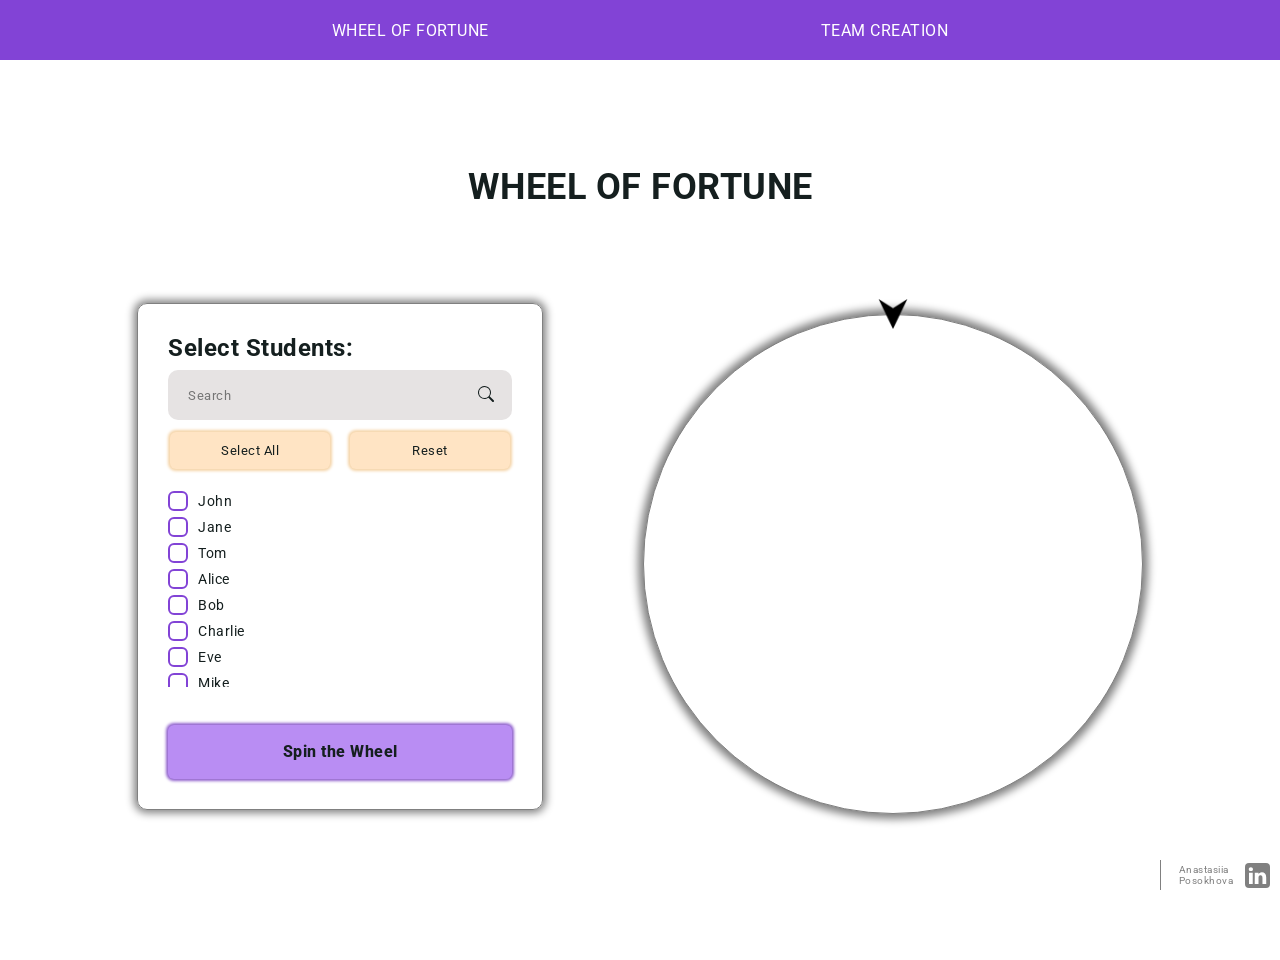
==== index.html @ 31574dc8 "add project" ====
<!DOCTYPE html>
<html lang="en">

<head>
    <meta charset="UTF-8">
    <meta name="viewport" content="width=device-width, initial-scale=1.0">
    <title>WheelOfFortune</title>
    <link rel="preconnect" href="https://fonts.googleapis.com">
    <link rel="preconnect" href="https://fonts.gstatic.com" crossorigin>
    <link href="https://fonts.googleapis.com/css2?family=Roboto:ital,wdth,wght@0,75..100,100..900;1,75..100,100..900&display=swap" rel="stylesheet">
    <link rel="stylesheet" href="style.css">
    <link rel="stylesheet" href="media.css">
    <link rel="stylesheet" href="menu-styles.css">
    <link rel="stylesheet" href="menu-media.css">
</head>

<body>
    <nav>
        <div class="burger">
            <div class="burgerBox"></div>
        </div>
        <ul class="menu">
            <li><a href="index.html">Wheel of Fortune</a></li>
            <li><a href="team-page.html">Team Creation</a></li>
        </ul>
    </nav>

    <main>
        <section class="mainBox">
            <h1>Wheel of Fortune</h1>
            <div class="studentsName"></div>
            <section class="wheelBody">

                <div class="namesBlock">
                    <h2>Select Students:</h2>

                    <div class="searchBox">
                        <input type="search" id="searchBar" placeholder="Search">
                        <button class="searchButton">
                            <svg class="searchIcon" xmlns="http://www.w3.org/2000/svg" width="16" height="16" fill="currentColor" class="bi bi-search" viewBox="0 0 16 16">
                                <path d="M11.742 10.344a6.5 6.5 0 1 0-1.397 1.398h-.001q.044.06.098.115l3.85 3.85a1 1 0 0 0 1.415-1.414l-3.85-3.85a1 1 0 0 0-.115-.1zM12 6.5a5.5 5.5 0 1 1-11 0 5.5 5.5 0 0 1 11 0" />
                            </svg>
                        </button>
                    </div>

                    <div class="listButtons">
                        <input class="checkAllBtn" type="button" name="name1" id="checkAll" value="Select All">
                        <input class="resetAllBtn" type="reset" name="reset" id="resetAll" value="Reset">
                    </div>

                    <div class="listNames">
                        <label><input type="checkbox" value="John" /> John</label>
                        <label><input type="checkbox" value="Jane" /> Jane</label>
                        <label><input type="checkbox" value="Tom" /> Tom</label>
                        <label><input type="checkbox" value="Alice" /> Alice</label>
                        <label><input type="checkbox" value="Bob" /> Bob</label>
                        <label><input type="checkbox" value="Charlie" /> Charlie</label>
                        <label><input type="checkbox" value="Eve" /> Eve</label>
                        <label><input type="checkbox" value="Mike" /> Mike</label>
                        <label><input type="checkbox" value="Lucy" /> Lucy</label>
                        <label><input type="checkbox" value="David" /> David</label>
                        <label><input type="checkbox" value="Emma" /> Emma</label>
                        <label><input type="checkbox" value="James" /> James</label>
                        <label><input type="checkbox" value="Mia" /> Mia</label>
                        <label><input type="checkbox" value="Jack" /> Jack</label>
                        <label><input type="checkbox" value="Sophia" /> Sophia</label>
                        <label><input type="checkbox" value="Liam" /> Liam</label>
                        <label><input type="checkbox" value="Olivia" /> Olivia</label>
                        <label><input type="checkbox" value="Ben" /> Ben</label>
                        <label><input type="checkbox" value="Chloe" /> Chloe</label>
                        <label><input type="checkbox" value="Henry" /> Henry</label>
                        <label><input type="checkbox" value="Grace" /> Grace</label>
                    </div>
                    <button class="submitWheel" type="submit">Spin the Wheel</button>
                </div>
                <div class="wheelCaret">
                    <img src="img/right-arrow.png" alt="caret down" width="30px" height="30px">
                    <div class="wheelMain">
                        <div class="sectorLabels"></div>
                    </div>
                </div>
            </section>
        </section>

        <div class="author">
            <hr>
            <p>Anastasiia Posokhova</p>
            <a href="https://www.linkedin.com/in/anastasiiaposokhova/" target="_blank">
                <svg xmlns="http://www.w3.org/2000/svg" width="16" height="16" fill="grey" class="bi bi-linkedin" viewBox="0 0 16 16">
                    <path d="M0 1.146C0 .513.526 0 1.175 0h13.65C15.474 0 16 .513 16 1.146v13.708c0 .633-.526 1.146-1.175 1.146H1.175C.526 16 0 15.487 0 14.854zm4.943 12.248V6.169H2.542v7.225zm-1.2-8.212c.837 0 1.358-.554 1.358-1.248-.015-.709-.52-1.248-1.342-1.248S2.4 3.226 2.4 3.934c0 .694.521 1.248 1.327 1.248zm4.908 8.212V9.359c0-.216.016-.432.08-.586.173-.431.568-.878 1.232-.878.869 0 1.216.662 1.216 1.634v3.865h2.401V9.25c0-2.22-1.184-3.252-2.764-3.252-1.274 0-1.845.7-2.165 1.193v.025h-.016l.016-.025V6.169h-2.4c.03.678 0 7.225 0 7.225z" />
                </svg>
            </a>
        </div>
    </main>
    <script src="main.js"></script>
</body>

</html>
---- style.css ----
* {
    margin: 0px;
    padding: 0px;
    box-sizing: border-box;
    font-family: "Roboto", serif;
    list-style: none;
    letter-spacing: 0.5px;
    color: rgb(21, 31, 31);
    scrollbar-width: thin;
}

body {
    position: relative;
    height: 100vh;
}

.burger {
    display: none;
}


main {
    display: flex;
    flex-direction: column;
    justify-content: center;
    align-items: center;
    gap: 10px;
    height: 100%;
}

.mainBox {
    display: flex;
    flex-direction: column;
    align-items: center;
    justify-content: center;
    gap: 1em;
    padding-bottom: 40px;
}

h1 {
    text-transform: uppercase;
    font-size: 36px;
    cursor: default;
}

h2 {
    cursor: default;
}

.studentsName {
    width: 100%;
    height: 60px;
    display: flex;
    justify-content: center;
    align-items: center;
    font-weight: 600;
    font-size: larger;
    color: rgb(123, 6, 39);
}

input::-webkit-search-decoration,
input::-webkit-search-cancel-button,
input::-webkit-search-results-button,
input::-webkit-search-results-decoration {
    display: none;
}

.searchBox {
    display: flex;
    height: 50px;
}

.searchIcon:hover {
    width: 20px;
    height: 20px;
}

.searchBox input,
.searchBox button {
    background-color: #e6e3e3;
    border: none;
    outline: none;
}

.searchBox input {
    flex-basis: 85%;
    border-top-left-radius: 10px;
    border-bottom-left-radius: 10px;
    padding: 12px 0px 12px 20px;
}

.searchBox button {
    flex-basis: 15%;
    padding: 12px;
    border-top-right-radius: 10px;
    border-bottom-right-radius: 10px;
    cursor: pointer;
}

.wheelBody {
    display: flex;
    justify-content: center;
    align-items: center;
    gap: 100px;
    height: 80%;
}

.wheelCaret {
    display: flex;
    flex-direction: column;
    align-items: center;
    justify-content: center;
}

.wheelCaret img {
    transform: rotate(90deg);
    margin-bottom: -15px;
    z-index: 1;
}

.wheelMain {
    width: 500px;
    height: 500px;
    position: relative;
    border-radius: 50%;
    border: 1px solid gray;
    box-shadow: 0px 0px 8px 5px gray;
}

.sectorLabels {
    position: absolute;
    top: 0;
    left: 0;
    width: 100%;
    height: 100%;
    border-radius: 50%;
}

.sectorLabels div {
    position: absolute;
    top: 48%;
    left: 37%;
    font-size: 14px;
    line-height: 1;
    color: black;
    text-align: start;
    width: 130px;
}

.namesBlock {
    min-height: fit-content;
    border: 1px solid gray;
    box-shadow: 0px 0px 8px 3px gray;
    border-radius: 10px;
    padding: 30px;
    display: flex;
    flex-direction: column;
    gap: 8px;
}

.listButtons {
    display: flex;
    gap: 20px;
    align-items: center;
    justify-content: space-between;
    padding: 4px 2px;
}

label {
    display: flex;
    align-items: center;
    gap: 10px;
}

input[type='checkbox'] {
    appearance: none;
    cursor: pointer;
    background: #fff;
    border: 2px solid #8243D6;
    height: 20px;
    width: 20px;
    border-radius: 6px;
    position: relative;
}

input[type="checkbox"]::before {
    content: "";
    position: absolute;
    margin: auto;
    left: 0;
    right: 0;
    bottom: 0;
    overflow: hidden;
    top: 0;
}

input[type="checkbox"]:checked::before {
    background-color: #8243D6;
    height: 14px;
    width: 14px;
    border-radius: 4px;
}

.checkAllBtn,
.resetAllBtn {
    padding: 10px 0px;
    outline: none;
    border: 1px solid transparent;
    box-shadow: 0px 0px 3px 2px rgb(245, 212, 168);
    background-color: bisque;
    border-radius: 6px;
    cursor: pointer;
    width: 160px;
    letter-spacing: 0.5px;
    margin-bottom: 10px;
    transition: 0.3s;
}

.checkAllBtn:hover,
.resetAllBtn:hover {
    box-shadow: 0px 0px 3px 2px rgb(230, 124, 75);
    background-color: rgb(247, 146, 63);
    color: white;
    font-weight: 600;
}

.listNames {
    gap: 6px;
    display: flex;
    flex-direction: column;
    height: 14em;
    overflow-y: auto;
    flex-wrap: nowrap;
    font-size: 14px;
}

@keyframes spinSlowDown {
    0% {
        transform: rotate(0deg);
    }

    90% {
        transform: rotate(var(--finalAngle));
    }

    100% {
        transform: rotate(calc(var(--finalAngle) + 1deg));
    }
}

.submitWheel {
    padding: 16px 24px;
    margin-top: 30px;
    outline: none;
    border: 1px solid transparent;
    box-shadow: 0px 0px 3px 2px #9061cd;
    background-color: #b98df3;
    border-radius: 6px;
    cursor: pointer;
    font-weight: 800;
    font-size: 16px;
    line-height: 20px;
    color: rgb(21, 31, 31);
    transition: 0.3s;
}

.submitWheel:hover {
    box-shadow: 0px 0px 3px 2px #8243D6;
    background-color: #8243D6;
    color: white;
    font-weight: 800;
    font-size: larger;
}

.author {
    display: flex;
    justify-content: end;
    align-items: center;
    width: 100%;
    gap: 12px;
    position: fixed;
    bottom: 10px;
    margin-right: 20px;
}

.author hr {
    height: 30px;
    width: 1px;
    background-color: gray;
    border: none;
    margin-right: 6px;
}

.author p {
    width: min-content;
    font-size: 10px;
    color: gray;
}

.author a {
    display: flex;
    justify-content: center;
    align-items: center;
}

.author a svg {
    height: 25px;
    width: 25px;
    border-radius: 4px;
}
---- media.css ----
/* Медиазапрос для экранов Full HD*/
@media (min-width: 1800px) and (max-width: 4000px) {
    body {
        overflow: hidden;
    }

    main {
        justify-content: space-evenly;
        height: 100%;
    }

    .mainBox {
        gap: 40px;
    }

    .mainBox h1 {
        font-size: 46px;
    }

    h2 {
        font-size: 24px;
    }

    .studentsName {
        font-size: 28px;
    }

    .sectorLabels div {
        top: 49%;
        left: 32%;
        font-size: 16px;
        width: 216px;
    }

    .searchBox {
        height: 60px;
    }

    .searchBox input {
        padding: 20px 0px 20px 30px;
        font-size: 18px;
        line-height: 24px;
    }

    .searchIcon {
        width: 20px;
        height: 20px;
    }

    .searchBox button {
        flex-basis: 15%;
        padding: 20px;
    }

    .wheelMain {
        width: 600px;
        height: 600px;
    }

    .wheelBody {
        width: 100%;
        justify-content: center;
    }

    .listNames {
        font-size: 22px;
        gap: 10px;
    }

    .namesBlock {
        width: 40em;
    }


    input[type='checkbox'] {
        height: 26px;
        width: 26px;
    }

    input[type="checkbox"]:checked::before {
        background-color: #8243D6;
        height: 18px;
        width: 18px;
    }

    .mainBox {
        justify-content: center;
        width: 90%;
    }

    .checkAllBtn,
    .resetAllBtn {
        width: 50%;
        padding: 16px 0px;
        font-size: 22px;
    }

    .submitWheel {
        padding: 36px 0px;
        font-size: 26px;
    }

    .submitWheel:hover {
        font-size: 30px;
    }

    .author {
        gap: 16px;
        padding-top: 0px;
    }

    .author p {
        font-size: 16px;
    }

}

@media (min-width:1000px) and (max-width:1800px) {
    body {
        overflow: hidden;
    }
}

/* Медиазапрос для экранов дo 1000px */
@media (min-width: 600px) and (max-width: 999px) {
    body {
        font-size: 12px;
        overflow: visible;
    }

    main {
        height: 100vh;
        justify-content: start;
    }

    h2 {
        display: none;
    }

    .namesBlock {
        width: 90vw;
        box-shadow: none;
        border: none;
        padding: 0px;
    }

    .listButtons {
        width: 100%;
        justify-content: space-between;
    }

    .checkAllBtn,
    .resetAllBtn {
        width: 50%;
        box-shadow: none;
    }

    .submitWheel {
        box-shadow: none;
    }

    .checkAllBtn:hover,
    .resetAllBtn:hover,
    .submitWheel:hover {
        box-shadow: none;
    }

    .mainBox {
        gap: 16px;
        justify-content: start;
        gap: 0px;
    }

    .mainBox h1 {
        font-size: 24px;
        padding-top: 30px;
    }

    .studentsName {
        padding: 10px 0px;
    }

    .wheelMain {
        width: 500px;
        height: 500px;
    }

    .sectorLabels div {
        top: 49%;
        font-size: 12px;
    }

    .wheelCaret img {
        width: 20px;
        height: 20px;
        margin-bottom: -10px;
    }

    .listNames {
        height: 200px;
        padding: 6px;
    }

    .wheelBody {
        flex-direction: column;
        height: 100%;
        gap: 30px;
    }

    .author {
        gap: 10px;
        padding-top: 40px;
        position: relative;
        justify-content: center;
        margin: 0px;
    }

    .author hr {
        display: none;
    }

    .author p {
        font-size: 10px;
        width: max-content;
    }

    .author a svg {
        height: 20px;
        width: 20px;
    }
}

/* Медиазапрос для экранов до 600px */
@media (max-width: 600px) {
    body {
        font-size: 10px;
        overflow: visible;
    }

    main {
        height: 100vh;
        justify-content: start;
        padding-top: 20px;
    }

    h2 {
        text-align: center;
        font-size: 14px;
    }

    .mainBox {
        justify-content: start;
        gap: 0px;
    }

    .mainBox h1 {
        font-size: 20px;
    }

    .studentsName {
        padding: 6px 0px;
    }

    .wheelBody {
        flex-direction: column;
        gap: 30px;
        height: 100%;
    }

    .wheelCaret img {
        width: 20px;
        height: 20px;
        margin-bottom: -10px;
    }

    .wheelMain {
        width: 360px;
        height: 360px;
    }

    .sectorLabels div {
        left: 50%;
        font-size: 8px;
        width: 1px;
    }

    .namesBlock {
        min-width: 360px;
        box-shadow: none;
        border: none;
        padding: 0px;
        gap: 6px;
    }

    .listButtons {
        width: 100%;
    }

    .checkAllBtn,
    .resetAllBtn {
        width: 50%;
        box-shadow: none;
    }

    .checkAllBtn:hover,
    .resetAllBtn:hover {
        box-shadow: none;
    }

    .listNames {
        height: 100px;
        padding: 6px;
        font-size: 12px;
    }

    input[type='checkbox'] {
        height: 10px;
        width: 10px;
        border-radius: 6px;
        border: 1px solid #8243D6;
    }

    input[type="checkbox"]:checked::before {
        height: 6px;
        width: 6px;
    }

    .submitWheel {
        padding: 16px 20px;
        margin-top: 16px;
        font-size: 14px;
        line-height: 16px;
        box-shadow: none;
    }

    .submitWheel:hover {
        font-size: 14px;
        box-shadow: none;
    }

    .author {
        gap: 10px;
        padding-top: 40px;
        position: relative;
        justify-content: center;
        margin: 0px;
    }

    .author hr {
        display: none;
    }

    .author p {
        font-size: 10px;
        width: max-content;
    }

    .author a svg {
        height: 20px;
        width: 20px;
    }
}
---- menu-styles.css ----
nav {
    display: flex;
    justify-content: space-evenly;
    align-items: center;
    width: 100%;
    height: 60px;
    background-color: #8243d6;
}

.menu {
    display: flex;
    justify-content: space-evenly;
    align-items: center;
    width: 100%;
}

.menu li a {
    text-decoration: none;
    text-transform: uppercase;
    color: white;
}

main {
    width: 100%;
}
---- menu-media.css ----
@media (max-width:999px) {
    nav {
        background-color: transparent;
        display: flex;
        align-items: center;
        justify-content: end;
        position: fixed;
        top: 0px;
        padding-right: 20px;
    }

    .burger {
        cursor: pointer;
        width: 30px;
        height: 30px;
        position: relative;
        display: flex;
        justify-content: center;
        align-items: center;
    }

    .burgerBox {
        display: block;
        background-color: #323232;
        width: 20px;
        height: 2px;
        left: 0;
        position: relative;
        transition: 0.3s;
    }

    .burgerBox::before {
        content: "";
        display: block;
        background-color: #323232;
        width: 20px;
        height: 2px;
        left: 0;
        top: -6px;
        position: absolute;
        transition: 0.3s;
    }

    .burgerBox::after {
        content: "";
        display: block;
        background-color: #323232;
        width: 20px;
        height: 2px;
        left: 0;
        top: 6px;
        position: absolute;
        transition: 0.3s;
    }

    .burgerBox.active::before {
        transform: rotate(45deg);
        top: 0;
    }

    .burgerBox.active::after {
        transform: rotate(-45deg);
        top: 0;
    }

    .burgerBox.active {
        background-color: transparent;
    }

    .menu {
        visibility: hidden;
        opacity: 0;
        position: absolute;
        top: 60px;
        /* Смещение вниз от бургер-кнопки */
        right: 0px;
        background-color: rgb(228, 212, 244);
        box-shadow: 0 4px 6px rgba(0, 0, 0, 0.1);
        border-radius: 0px;
        width: 100%;
        list-style: none;
        z-index: 1000;
    }

    .menu.active {
        visibility: visible;
        opacity: 1;
        display: block;
    }

    .menu li {
        padding: 15px 15px;
    }

    .menu li a {
        text-decoration: none;
        text-align: center;
        color: black;
        display: block;
        transition: 0.3s;
        font-size: 14px;
    }

    .menu li:hover {
        background-color: rgb(246, 202, 165);
    }
}
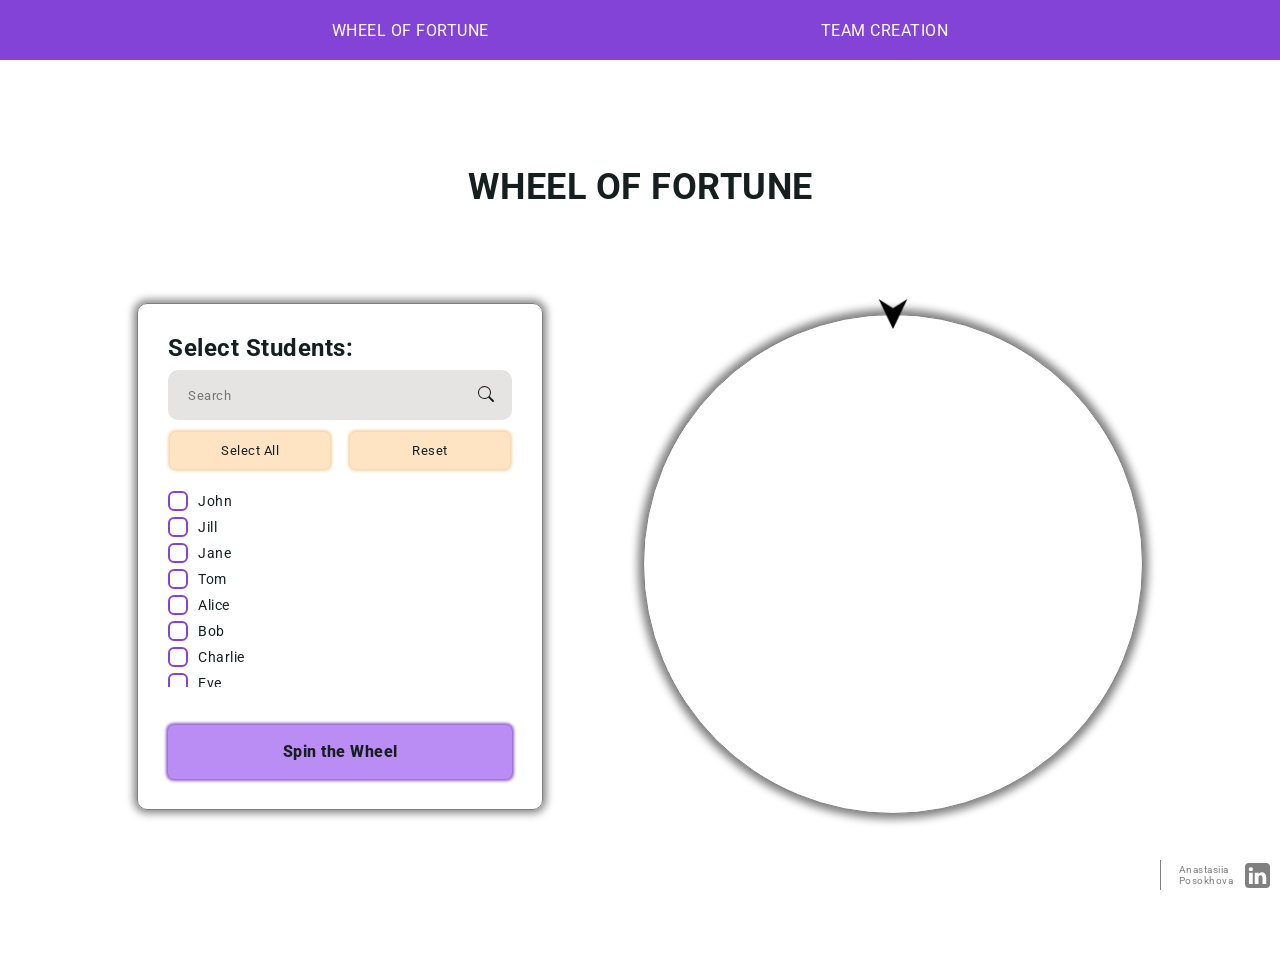
==== commit 03a2cd1c: "Update index.html" ====
--- a/index.html
+++ b/index.html
@@ -50,6 +50,7 @@
 
                     <div class="listNames">
                         <label><input type="checkbox" value="John" /> John</label>
+                        <label><input type="checkbox" value="John" /> Jill</label>
                         <label><input type="checkbox" value="Jane" /> Jane</label>
                         <label><input type="checkbox" value="Tom" /> Tom</label>
                         <label><input type="checkbox" value="Alice" /> Alice</label>
@@ -95,4 +96,4 @@
     <script src="main.js"></script>
 </body>
 
-</html>+</html>
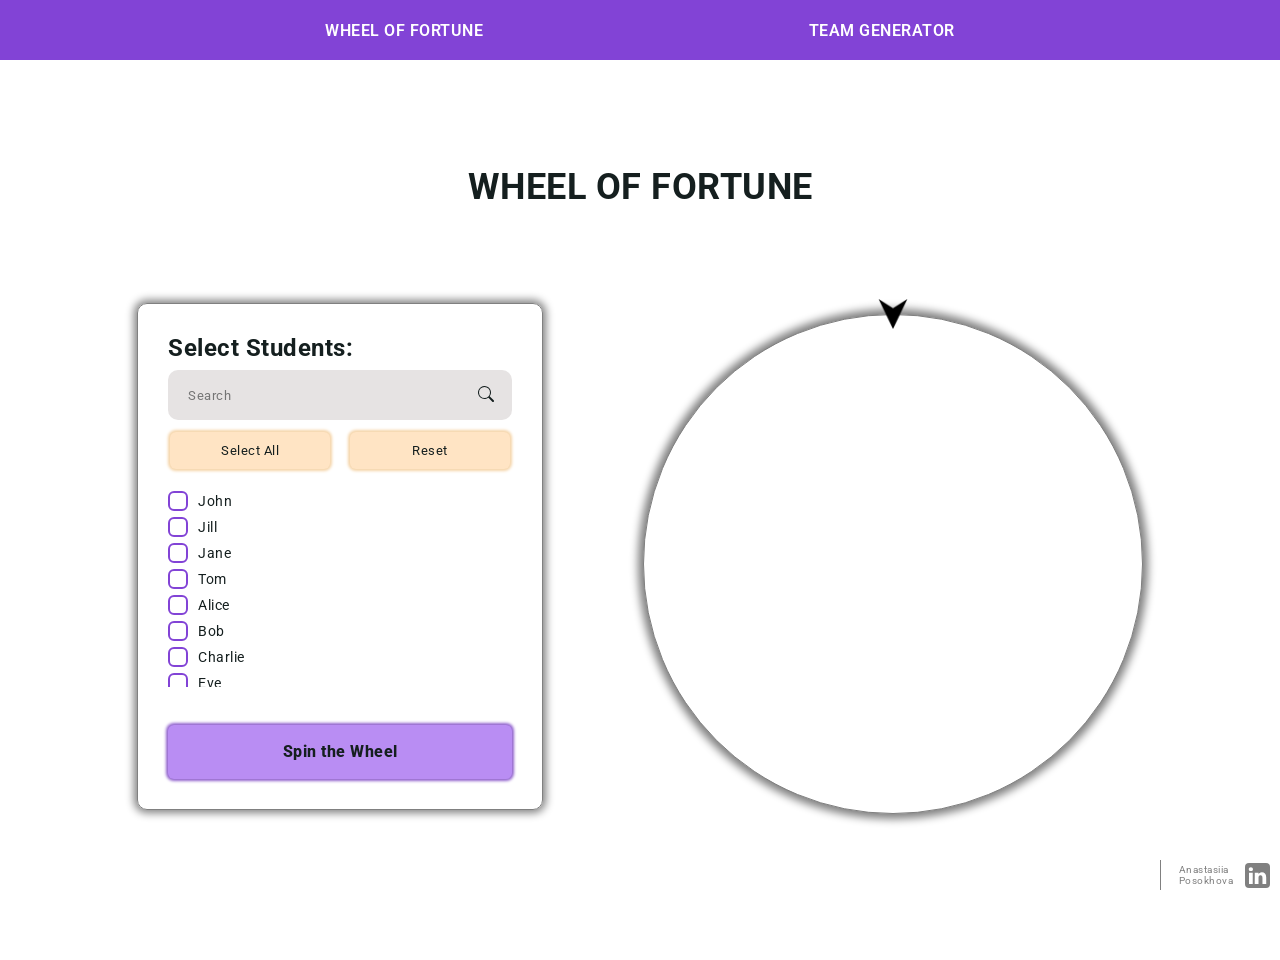
==== commit b21de5af: "upd teams" ====
--- a/index.html
+++ b/index.html
@@ -5,13 +5,15 @@
     <meta charset="UTF-8">
     <meta name="viewport" content="width=device-width, initial-scale=1.0">
     <title>WheelOfFortune</title>
+    <link rel="shortcut icon" href="img/lottery.png" type="image/x-icon">
     <link rel="preconnect" href="https://fonts.googleapis.com">
     <link rel="preconnect" href="https://fonts.gstatic.com" crossorigin>
     <link href="https://fonts.googleapis.com/css2?family=Roboto:ital,wdth,wght@0,75..100,100..900;1,75..100,100..900&display=swap" rel="stylesheet">
-    <link rel="stylesheet" href="style.css">
-    <link rel="stylesheet" href="media.css">
-    <link rel="stylesheet" href="menu-styles.css">
-    <link rel="stylesheet" href="menu-media.css">
+
+    <link rel="stylesheet" href="./styles/style.css">
+    <link rel="stylesheet" href="./styles/media.css">
+    <link rel="stylesheet" href="./styles/navStyles/menu-styles.css">
+    <link rel="stylesheet" href="./styles/navStyles/menu-media.css">
 </head>
 
 <body>
@@ -21,7 +23,7 @@
         </div>
         <ul class="menu">
             <li><a href="index.html">Wheel of Fortune</a></li>
-            <li><a href="team-page.html">Team Creation</a></li>
+            <li><a href="teamGenerator/teamGenerator.html">Team Generator</a></li>
         </ul>
     </nav>
 
@@ -48,30 +50,7 @@
                         <input class="resetAllBtn" type="reset" name="reset" id="resetAll" value="Reset">
                     </div>
 
-                    <div class="listNames">
-                        <label><input type="checkbox" value="John" /> John</label>
-                        <label><input type="checkbox" value="John" /> Jill</label>
-                        <label><input type="checkbox" value="Jane" /> Jane</label>
-                        <label><input type="checkbox" value="Tom" /> Tom</label>
-                        <label><input type="checkbox" value="Alice" /> Alice</label>
-                        <label><input type="checkbox" value="Bob" /> Bob</label>
-                        <label><input type="checkbox" value="Charlie" /> Charlie</label>
-                        <label><input type="checkbox" value="Eve" /> Eve</label>
-                        <label><input type="checkbox" value="Mike" /> Mike</label>
-                        <label><input type="checkbox" value="Lucy" /> Lucy</label>
-                        <label><input type="checkbox" value="David" /> David</label>
-                        <label><input type="checkbox" value="Emma" /> Emma</label>
-                        <label><input type="checkbox" value="James" /> James</label>
-                        <label><input type="checkbox" value="Mia" /> Mia</label>
-                        <label><input type="checkbox" value="Jack" /> Jack</label>
-                        <label><input type="checkbox" value="Sophia" /> Sophia</label>
-                        <label><input type="checkbox" value="Liam" /> Liam</label>
-                        <label><input type="checkbox" value="Olivia" /> Olivia</label>
-                        <label><input type="checkbox" value="Ben" /> Ben</label>
-                        <label><input type="checkbox" value="Chloe" /> Chloe</label>
-                        <label><input type="checkbox" value="Henry" /> Henry</label>
-                        <label><input type="checkbox" value="Grace" /> Grace</label>
-                    </div>
+                    <div class="listNames"></div>
                     <button class="submitWheel" type="submit">Spin the Wheel</button>
                 </div>
                 <div class="wheelCaret">
@@ -93,7 +72,8 @@
             </a>
         </div>
     </main>
+    <script src="studentsList.js"></script>
     <script src="main.js"></script>
 </body>
 
-</html>
+</html>
--- a/styles/style.css
+++ b/styles/style.css
@@ -0,0 +1,311 @@
+* {
+    margin: 0px;
+    padding: 0px;
+    box-sizing: border-box;
+    font-family: "Roboto", serif;
+    list-style: none;
+    letter-spacing: 0.5px;
+    color: rgb(21, 31, 31);
+    scrollbar-width: thin;
+}
+
+body {
+    position: relative;
+    height: 100vh;
+}
+
+.burger {
+    display: none;
+}
+
+
+main {
+    display: flex;
+    flex-direction: column;
+    justify-content: center;
+    align-items: center;
+    gap: 10px;
+    height: 100%;
+    width: 100%;
+}
+
+.mainBox {
+    display: flex;
+    flex-direction: column;
+    align-items: center;
+    justify-content: center;
+    gap: 1em;
+    padding-bottom: 40px;
+}
+
+h1 {
+    text-transform: uppercase;
+    font-size: 36px;
+    cursor: default;
+}
+
+h2 {
+    cursor: default;
+}
+
+.studentsName {
+    width: 100%;
+    height: 60px;
+    display: flex;
+    justify-content: center;
+    align-items: center;
+    font-weight: 600;
+    font-size: larger;
+    color: rgb(123, 6, 39);
+}
+
+input::-webkit-search-decoration,
+input::-webkit-search-cancel-button,
+input::-webkit-search-results-button,
+input::-webkit-search-results-decoration {
+    display: none;
+}
+
+.searchBox {
+    display: flex;
+    height: 50px;
+}
+
+.searchIcon:hover {
+    width: 20px;
+    height: 20px;
+}
+
+.searchBox input,
+.searchBox button {
+    background-color: #e6e3e3;
+    border: none;
+    outline: none;
+}
+
+.searchBox input {
+    flex-basis: 85%;
+    border-top-left-radius: 10px;
+    border-bottom-left-radius: 10px;
+    padding: 12px 0px 12px 20px;
+}
+
+.searchBox button {
+    flex-basis: 15%;
+    padding: 12px;
+    border-top-right-radius: 10px;
+    border-bottom-right-radius: 10px;
+    cursor: pointer;
+}
+
+.wheelBody {
+    display: flex;
+    justify-content: center;
+    align-items: center;
+    gap: 100px;
+    height: 80%;
+}
+
+.wheelCaret {
+    display: flex;
+    flex-direction: column;
+    align-items: center;
+    justify-content: center;
+}
+
+.wheelCaret img {
+    transform: rotate(90deg);
+    margin-bottom: -15px;
+    z-index: 1;
+}
+
+.wheelMain {
+    width: 500px;
+    height: 500px;
+    position: relative;
+    border-radius: 50%;
+    border: 1px solid gray;
+    box-shadow: 0px 0px 8px 5px gray;
+}
+
+.sectorLabels {
+    position: absolute;
+    top: 0;
+    left: 0;
+    width: 100%;
+    height: 100%;
+    border-radius: 50%;
+}
+
+.sectorLabels div {
+    position: absolute;
+    top: 48%;
+    left: 37%;
+    font-size: 14px;
+    line-height: 1;
+    color: black;
+    text-align: start;
+    width: 130px;
+}
+
+.namesBlock {
+    min-height: fit-content;
+    border: 1px solid gray;
+    box-shadow: 0px 0px 8px 3px gray;
+    border-radius: 10px;
+    padding: 30px;
+    display: flex;
+    flex-direction: column;
+    gap: 8px;
+}
+
+.listButtons {
+    display: flex;
+    gap: 20px;
+    align-items: center;
+    justify-content: space-between;
+    padding: 4px 2px;
+}
+
+label {
+    display: flex;
+    align-items: center;
+    gap: 10px;
+}
+
+input[type='checkbox'] {
+    appearance: none;
+    cursor: pointer;
+    background: #fff;
+    border: 2px solid #8243D6;
+    height: 20px;
+    width: 20px;
+    border-radius: 6px;
+    position: relative;
+}
+
+input[type="checkbox"]::before {
+    content: "";
+    position: absolute;
+    margin: auto;
+    left: 0;
+    right: 0;
+    bottom: 0;
+    overflow: hidden;
+    top: 0;
+}
+
+input[type="checkbox"]:checked::before {
+    background-color: #8243D6;
+    height: 14px;
+    width: 14px;
+    border-radius: 4px;
+}
+
+.checkAllBtn,
+.resetAllBtn {
+    padding: 10px 0px;
+    outline: none;
+    border: 1px solid transparent;
+    box-shadow: 0px 0px 3px 2px rgb(245, 212, 168);
+    background-color: bisque;
+    border-radius: 6px;
+    cursor: pointer;
+    width: 160px;
+    letter-spacing: 0.5px;
+    margin-bottom: 10px;
+    transition: 0.3s;
+}
+
+.checkAllBtn:hover,
+.resetAllBtn:hover {
+    box-shadow: 0px 0px 3px 2px rgb(230, 124, 75);
+    background-color: rgb(247, 146, 63);
+    color: white;
+    font-weight: 600;
+}
+
+.listNames {
+    gap: 6px;
+    display: flex;
+    flex-direction: column;
+    height: 14em;
+    overflow-y: auto;
+    flex-wrap: nowrap;
+    font-size: 14px;
+}
+
+@keyframes spinSlowDown {
+    0% {
+        transform: rotate(0deg);
+    }
+
+    90% {
+        transform: rotate(var(--finalAngle));
+    }
+
+    100% {
+        transform: rotate(calc(var(--finalAngle) + 1deg));
+    }
+}
+
+.submitWheel {
+    padding: 16px 24px;
+    margin-top: 30px;
+    outline: none;
+    border: 1px solid transparent;
+    box-shadow: 0px 0px 3px 2px #9061cd;
+    background-color: #b98df3;
+    border-radius: 6px;
+    cursor: pointer;
+    font-weight: 800;
+    font-size: 16px;
+    line-height: 20px;
+    color: rgb(21, 31, 31);
+    transition: 0.3s;
+}
+
+.submitWheel:hover {
+    box-shadow: 0px 0px 3px 2px #8243D6;
+    background-color: #8243D6;
+    color: white;
+    font-weight: 800;
+    font-size: larger;
+}
+
+.author {
+    display: flex;
+    justify-content: end;
+    align-items: center;
+    width: 100%;
+    gap: 12px;
+    position: fixed;
+    bottom: 10px;
+    margin-right: 20px;
+}
+
+.author hr {
+    height: 30px;
+    width: 1px;
+    background-color: gray;
+    border: none;
+    margin-right: 6px;
+}
+
+.author p {
+    width: min-content;
+    font-size: 10px;
+    color: gray;
+}
+
+.author a {
+    display: flex;
+    justify-content: center;
+    align-items: center;
+}
+
+.author a svg {
+    height: 25px;
+    width: 25px;
+    border-radius: 4px;
+}
--- a/styles/media.css
+++ b/styles/media.css
@@ -0,0 +1,362 @@
+/* Медиазапрос для экранов Full HD*/
+@media (min-width: 1800px) and (max-width: 4000px) {
+    body {
+        overflow: hidden;
+    }
+
+    main {
+        justify-content: space-evenly;
+        height: 100%;
+    }
+
+    .mainBox {
+        gap: 40px;
+    }
+
+    .mainBox h1 {
+        font-size: 46px;
+    }
+
+    h2 {
+        font-size: 24px;
+    }
+
+    .studentsName {
+        font-size: 28px;
+    }
+
+    .sectorLabels div {
+        top: 49%;
+        left: 32%;
+        font-size: 16px;
+        width: 216px;
+    }
+
+    .searchBox {
+        height: 60px;
+    }
+
+    .searchBox input {
+        padding: 20px 0px 20px 30px;
+        font-size: 18px;
+        line-height: 24px;
+    }
+
+    .searchIcon {
+        width: 20px;
+        height: 20px;
+    }
+
+    .searchBox button {
+        flex-basis: 15%;
+        padding: 20px;
+    }
+
+    .wheelMain {
+        width: 600px;
+        height: 600px;
+    }
+
+    .wheelBody {
+        width: 100%;
+        justify-content: center;
+    }
+
+    .listNames {
+        font-size: 22px;
+        gap: 10px;
+    }
+
+    .namesBlock {
+        width: 40em;
+    }
+
+
+    input[type='checkbox'] {
+        height: 26px;
+        width: 26px;
+    }
+
+    input[type="checkbox"]:checked::before {
+        background-color: #8243D6;
+        height: 18px;
+        width: 18px;
+    }
+
+    .mainBox {
+        justify-content: center;
+        width: 90%;
+    }
+
+    .checkAllBtn,
+    .resetAllBtn {
+        width: 50%;
+        padding: 16px 0px;
+        font-size: 22px;
+    }
+
+    .submitWheel {
+        padding: 36px 0px;
+        font-size: 26px;
+    }
+
+    .submitWheel:hover {
+        font-size: 30px;
+    }
+
+    .author {
+        gap: 16px;
+        padding-top: 0px;
+    }
+
+    .author p {
+        font-size: 16px;
+    }
+
+}
+
+@media (min-width:1000px) and (max-width:1800px) {
+    body {
+        overflow: hidden;
+    }
+}
+
+/* Медиазапрос для экранов дo 1000px */
+@media (min-width: 600px) and (max-width: 999px) {
+    body {
+        font-size: 12px;
+        overflow: visible;
+    }
+
+    main {
+        height: 100vh;
+        justify-content: start;
+    }
+
+    h2 {
+        display: none;
+    }
+
+    .namesBlock {
+        width: 90vw;
+        box-shadow: none;
+        border: none;
+        padding: 0px;
+    }
+
+    .listButtons {
+        width: 100%;
+        justify-content: space-between;
+    }
+
+    .checkAllBtn,
+    .resetAllBtn {
+        width: 50%;
+        box-shadow: none;
+    }
+
+    .submitWheel {
+        box-shadow: none;
+    }
+
+    .checkAllBtn:hover,
+    .resetAllBtn:hover,
+    .submitWheel:hover {
+        box-shadow: none;
+    }
+
+    .mainBox {
+        gap: 16px;
+        justify-content: start;
+        gap: 0px;
+    }
+
+    .mainBox h1 {
+        font-size: 24px;
+        padding-top: 30px;
+    }
+
+    .studentsName {
+        padding: 10px 0px;
+    }
+
+    .wheelMain {
+        width: 500px;
+        height: 500px;
+    }
+
+    .sectorLabels div {
+        top: 49%;
+        font-size: 12px;
+    }
+
+    .wheelCaret img {
+        width: 20px;
+        height: 20px;
+        margin-bottom: -10px;
+    }
+
+    .listNames {
+        height: 200px;
+        padding: 6px;
+    }
+
+    .wheelBody {
+        flex-direction: column;
+        height: 100%;
+        gap: 30px;
+    }
+
+    .author {
+        gap: 10px;
+        padding-top: 40px;
+        position: relative;
+        justify-content: center;
+        margin: 0px;
+    }
+
+    .author hr {
+        display: none;
+    }
+
+    .author p {
+        font-size: 10px;
+        width: max-content;
+    }
+
+    .author a svg {
+        height: 20px;
+        width: 20px;
+    }
+}
+
+/* Медиазапрос для экранов до 600px */
+@media (max-width: 600px) {
+    body {
+        font-size: 10px;
+        overflow: visible;
+    }
+
+    main {
+        height: 100vh;
+        justify-content: start;
+        padding-top: 20px;
+    }
+
+    h2 {
+        text-align: center;
+        font-size: 14px;
+    }
+
+    .mainBox {
+        justify-content: start;
+        gap: 0px;
+    }
+
+    .mainBox h1 {
+        font-size: 20px;
+    }
+
+    .studentsName {
+        padding: 6px 0px;
+    }
+
+    .wheelBody {
+        flex-direction: column;
+        gap: 30px;
+        height: 100%;
+    }
+
+    .wheelCaret img {
+        width: 20px;
+        height: 20px;
+        margin-bottom: -10px;
+    }
+
+    .wheelMain {
+        width: 360px;
+        height: 360px;
+    }
+
+    .sectorLabels div {
+        left: 50%;
+        font-size: 8px;
+        width: 1px;
+    }
+
+    .namesBlock {
+        min-width: 360px;
+        box-shadow: none;
+        border: none;
+        padding: 0px;
+        gap: 6px;
+    }
+
+    .listButtons {
+        width: 100%;
+    }
+
+    .checkAllBtn,
+    .resetAllBtn {
+        width: 50%;
+        box-shadow: none;
+    }
+
+    .checkAllBtn:hover,
+    .resetAllBtn:hover {
+        box-shadow: none;
+    }
+
+    .listNames {
+        height: 100px;
+        padding: 6px;
+        font-size: 12px;
+    }
+
+    input[type='checkbox'] {
+        height: 10px;
+        width: 10px;
+        border-radius: 6px;
+        border: 1px solid #8243D6;
+    }
+
+    input[type="checkbox"]:checked::before {
+        height: 6px;
+        width: 6px;
+    }
+
+    .submitWheel {
+        padding: 16px 20px;
+        margin-top: 16px;
+        font-size: 14px;
+        line-height: 16px;
+        box-shadow: none;
+    }
+
+    .submitWheel:hover {
+        font-size: 14px;
+        box-shadow: none;
+    }
+
+    .author {
+        gap: 10px;
+        padding-top: 40px;
+        position: relative;
+        justify-content: center;
+        margin: 0px;
+    }
+
+    .author hr {
+        display: none;
+    }
+
+    .author p {
+        font-size: 10px;
+        width: max-content;
+    }
+
+    .author a svg {
+        height: 20px;
+        width: 20px;
+    }
+}
--- a/styles/navStyles/menu-styles.css
+++ b/styles/navStyles/menu-styles.css
@@ -0,0 +1,29 @@
+nav {
+    display: flex;
+    justify-content: space-evenly;
+    align-items: center;
+    width: 100%;
+    height: 60px;
+    background-color: #8243d6;
+    list-style: none;
+}
+
+.menu {
+    display: flex;
+    justify-content: space-evenly;
+    align-items: center;
+    width: 100%;
+}
+
+.menu li a {
+    text-decoration: none;
+    text-transform: uppercase;
+    color: white;
+    font-weight: 600;
+    letter-spacing: 0.5;
+    transition: all 0.3s;
+}
+
+.menu li a:hover {
+    color: gold;
+}
--- a/styles/navStyles/menu-media.css
+++ b/styles/navStyles/menu-media.css
@@ -0,0 +1,107 @@
+@media (max-width:999px) {
+    nav {
+        background-color: transparent;
+        display: flex;
+        align-items: center;
+        justify-content: end;
+        position: fixed;
+        top: 0px;
+        padding-right: 20px;
+    }
+
+    .burger {
+        cursor: pointer;
+        width: 30px;
+        height: 30px;
+        position: relative;
+        display: flex;
+        justify-content: center;
+        align-items: center;
+    }
+
+    .burgerBox {
+        display: block;
+        background-color: #323232;
+        width: 20px;
+        height: 2px;
+        left: 0;
+        position: relative;
+        transition: 0.3s;
+    }
+
+    .burgerBox::before {
+        content: "";
+        display: block;
+        background-color: #323232;
+        width: 20px;
+        height: 2px;
+        left: 0;
+        top: -6px;
+        position: absolute;
+        transition: 0.3s;
+    }
+
+    .burgerBox::after {
+        content: "";
+        display: block;
+        background-color: #323232;
+        width: 20px;
+        height: 2px;
+        left: 0;
+        top: 6px;
+        position: absolute;
+        transition: 0.3s;
+    }
+
+    .burgerBox.active::before {
+        transform: rotate(45deg);
+        top: 0;
+    }
+
+    .burgerBox.active::after {
+        transform: rotate(-45deg);
+        top: 0;
+    }
+
+    .burgerBox.active {
+        background-color: transparent;
+    }
+
+    .menu {
+        visibility: hidden;
+        opacity: 0;
+        position: absolute;
+        top: 60px;
+        /* Смещение вниз от бургер-кнопки */
+        right: 0px;
+        background-color: rgb(228, 212, 244);
+        box-shadow: 0 4px 6px rgba(0, 0, 0, 0.1);
+        border-radius: 0px;
+        width: 100%;
+        list-style: none;
+        z-index: 1000;
+    }
+
+    .menu.active {
+        visibility: visible;
+        opacity: 1;
+        display: block;
+    }
+
+    .menu li {
+        padding: 15px 15px;
+    }
+
+    .menu li a {
+        text-decoration: none;
+        text-align: center;
+        color: black;
+        display: block;
+        transition: 0.3s;
+        font-size: 14px;
+    }
+
+    .menu li:hover {
+        background-color: rgb(246, 202, 165);
+    }
+}
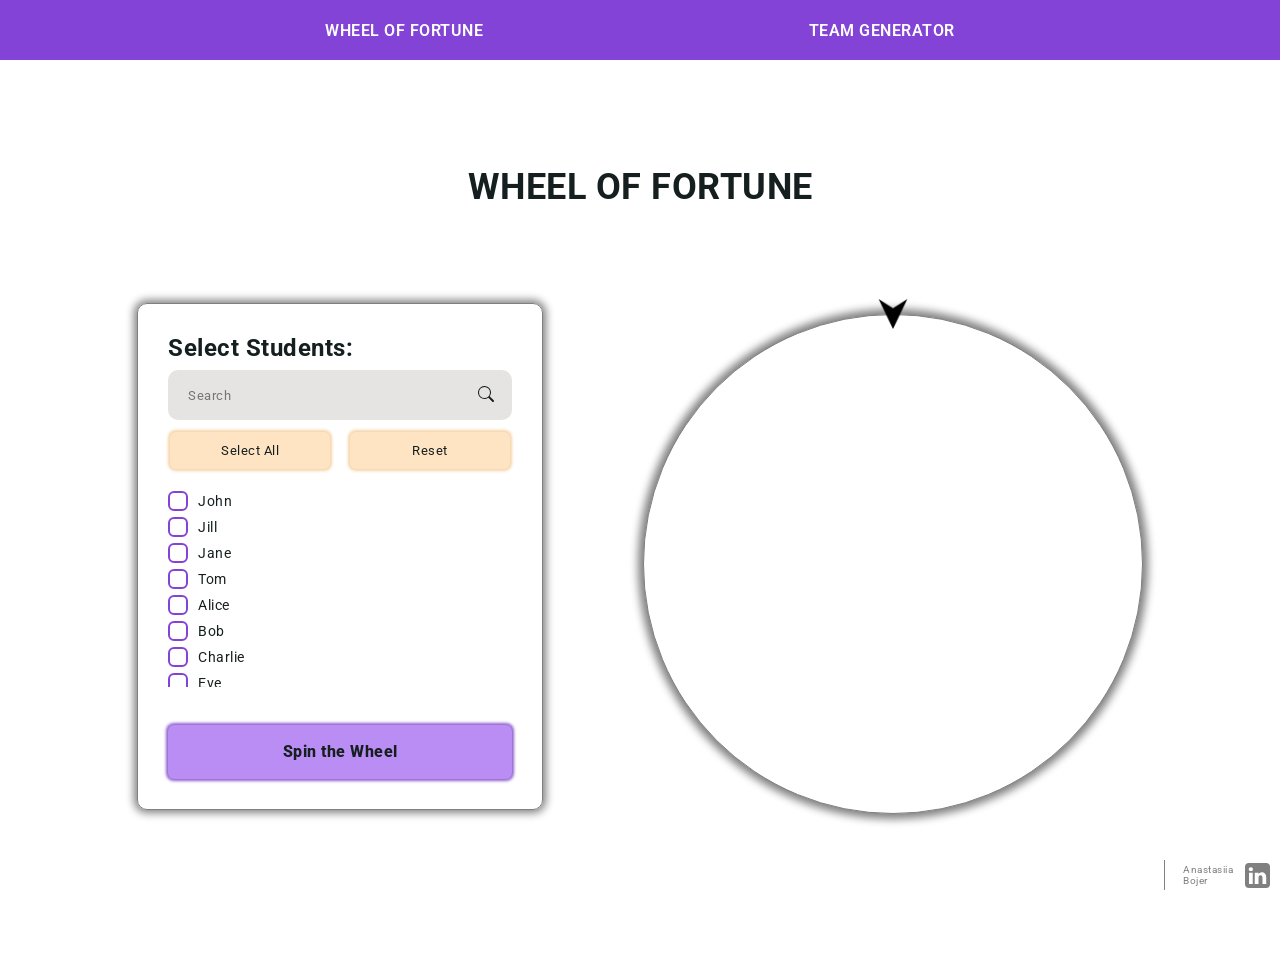
==== commit 26bb3b3a: "Update index.html" ====
--- a/index.html
+++ b/index.html
@@ -64,8 +64,8 @@
 
         <div class="author">
             <hr>
-            <p>Anastasiia Posokhova</p>
-            <a href="https://www.linkedin.com/in/anastasiiaposokhova/" target="_blank">
+            <p>Anastasiia Bojer</p>
+            <a href="https://www.linkedin.com/in/anastasiiabojer/" target="_blank">
                 <svg xmlns="http://www.w3.org/2000/svg" width="16" height="16" fill="grey" class="bi bi-linkedin" viewBox="0 0 16 16">
                     <path d="M0 1.146C0 .513.526 0 1.175 0h13.65C15.474 0 16 .513 16 1.146v13.708c0 .633-.526 1.146-1.175 1.146H1.175C.526 16 0 15.487 0 14.854zm4.943 12.248V6.169H2.542v7.225zm-1.2-8.212c.837 0 1.358-.554 1.358-1.248-.015-.709-.52-1.248-1.342-1.248S2.4 3.226 2.4 3.934c0 .694.521 1.248 1.327 1.248zm4.908 8.212V9.359c0-.216.016-.432.08-.586.173-.431.568-.878 1.232-.878.869 0 1.216.662 1.216 1.634v3.865h2.401V9.25c0-2.22-1.184-3.252-2.764-3.252-1.274 0-1.845.7-2.165 1.193v.025h-.016l.016-.025V6.169h-2.4c.03.678 0 7.225 0 7.225z" />
                 </svg>
@@ -76,4 +76,4 @@
     <script src="main.js"></script>
 </body>
 
-</html>+</html>
